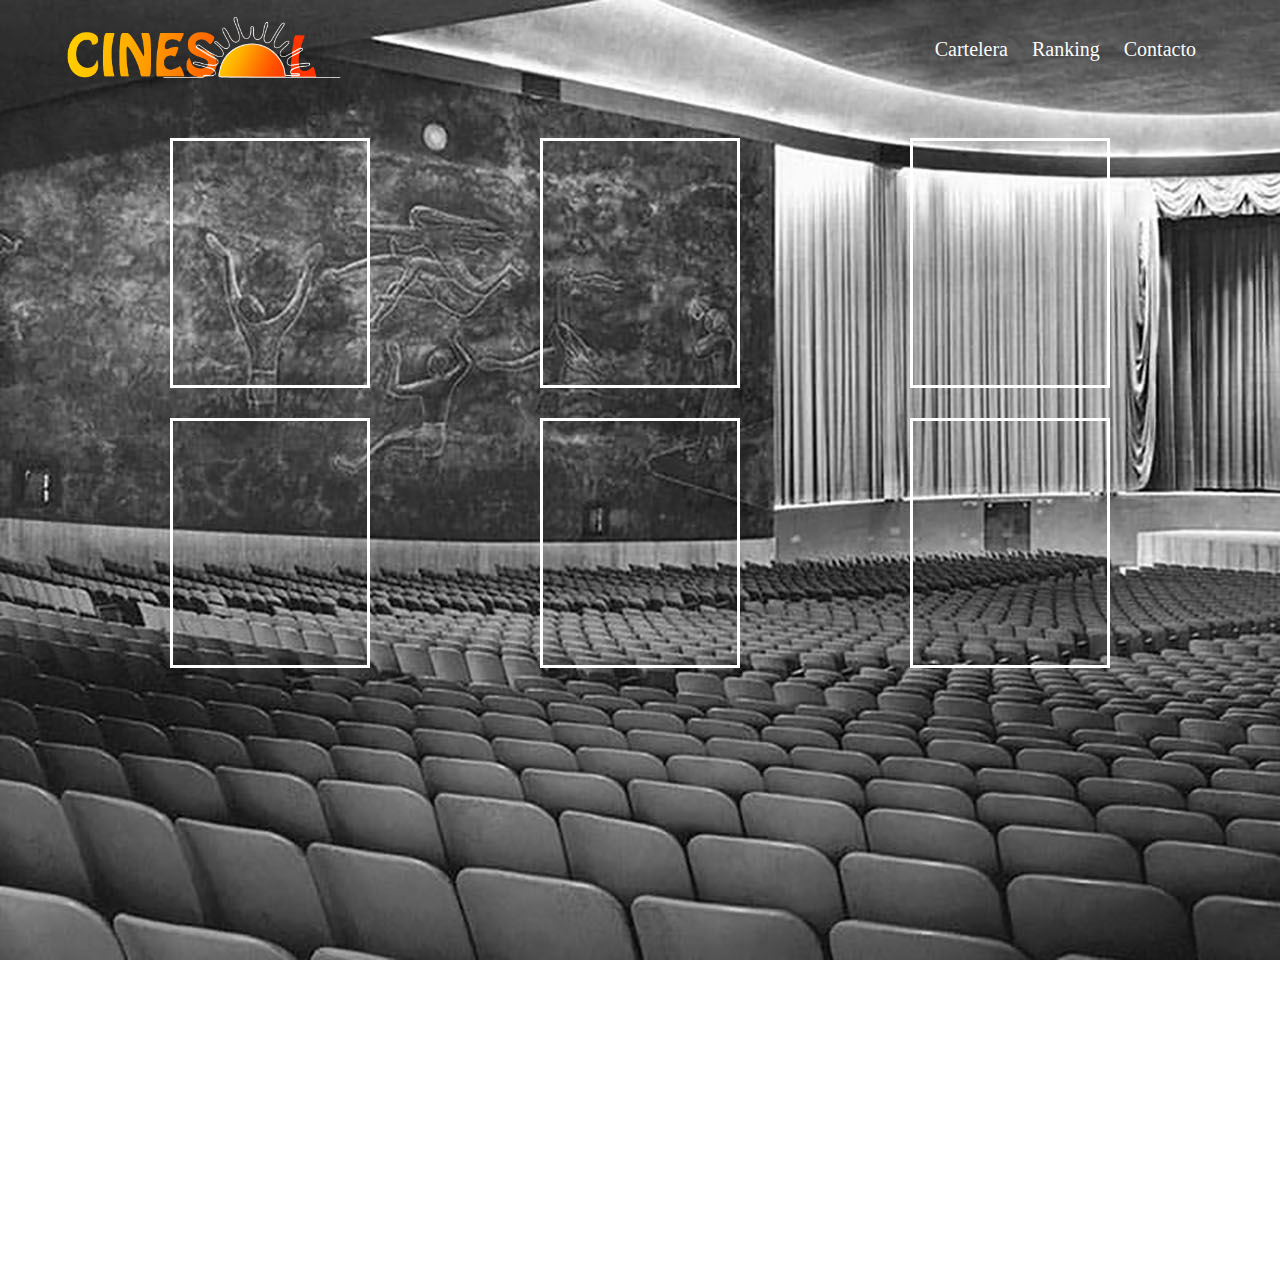
==== Cartelera.html @ 242e5208 "01.11.22 HTML,CSS,Creación prototipo" ====
<!DOCTYPE html>
<html lang="en">
<head>
    <meta charset="UTF-8">
    <meta http-equiv="X-UA-Compatible" content="IE=edge">
    <meta name="viewport" content="width=device-width, initial-scale=1.0">
    <title>Cartelera CineSol</title>
    <link rel="stylesheet" href="styleCartelera.css">
    <link rel="icon" href="./Img/icono.png" type="image/png">
</head>
<body>

        <header>
          <div class="contenedor">
              <a href="./index.html" class="logotipo"><img src="./Img/logo_cinesol_recortadoB.png" alt="Logo Cine Sol"></a>
              <nav>
                  <a href="./Cartelera.html">Cartelera</a>
                  <a href="./ranking.html">Ranking</a>
                  <a href="./Contacto.html">Contacto</a>
              </nav>
          </header>

<main class="grid">
        <div class="uno">
            <img src="" alt="">
        </div>
        <div class="dos">
            <img src="" alt="">
        </div>
        <div class="tres">
            <img src="" alt="">
        </div>
        <div class="cuatro">
            <img src="" alt="">
        </div>
        <div class="cinco">
            <img src="" alt="">
        </div>
        <div class="seis">
            <img src="" alt="">
        </div>
    </main>

</body>
</html>
---- styleCartelera.css ----
* { /* valores a 0 del navegador para mÃ¡rgenes */
    margin: 0px;
    padding: 0px;
    box-sizing: border-box;
}

.contenedor{
    width: 90%;
    height: 50px;
    margin: auto;
    border: none;
}

header .contenedor{
    display: flex;
    justify-content: space-between;
    align-items: center;   
}
header{
    padding: 1.5em 0;

}
body{
    background-image:url(./Img/principal2.jpeg);
    width: 100vw ;
    height: 100vw;
    margin: 0;
    padding: 0; 
    background-repeat: no-repeat;   
}
.logotipo img{
    height: 65px;
}
header nav a{
    text-decoration: none;
    color: rgb(251, 251, 251);
    font-family: 'Bebas Neue';
    font-size: 1.25rem;
    margin-right: 20PX;
}
header nav a:hover{
    color: #383434;
}

 .grid, div{
    display: grid;
    grid-template-columns:repeat(3 ,1fr);
    row-gap: 30px;
   
 }
 .grid{
 margin-top: 40px;
 margin-left: 170px;

 }
 div{
    border: 3px solid white;
    width: 200px;
    height: 250px;
 }
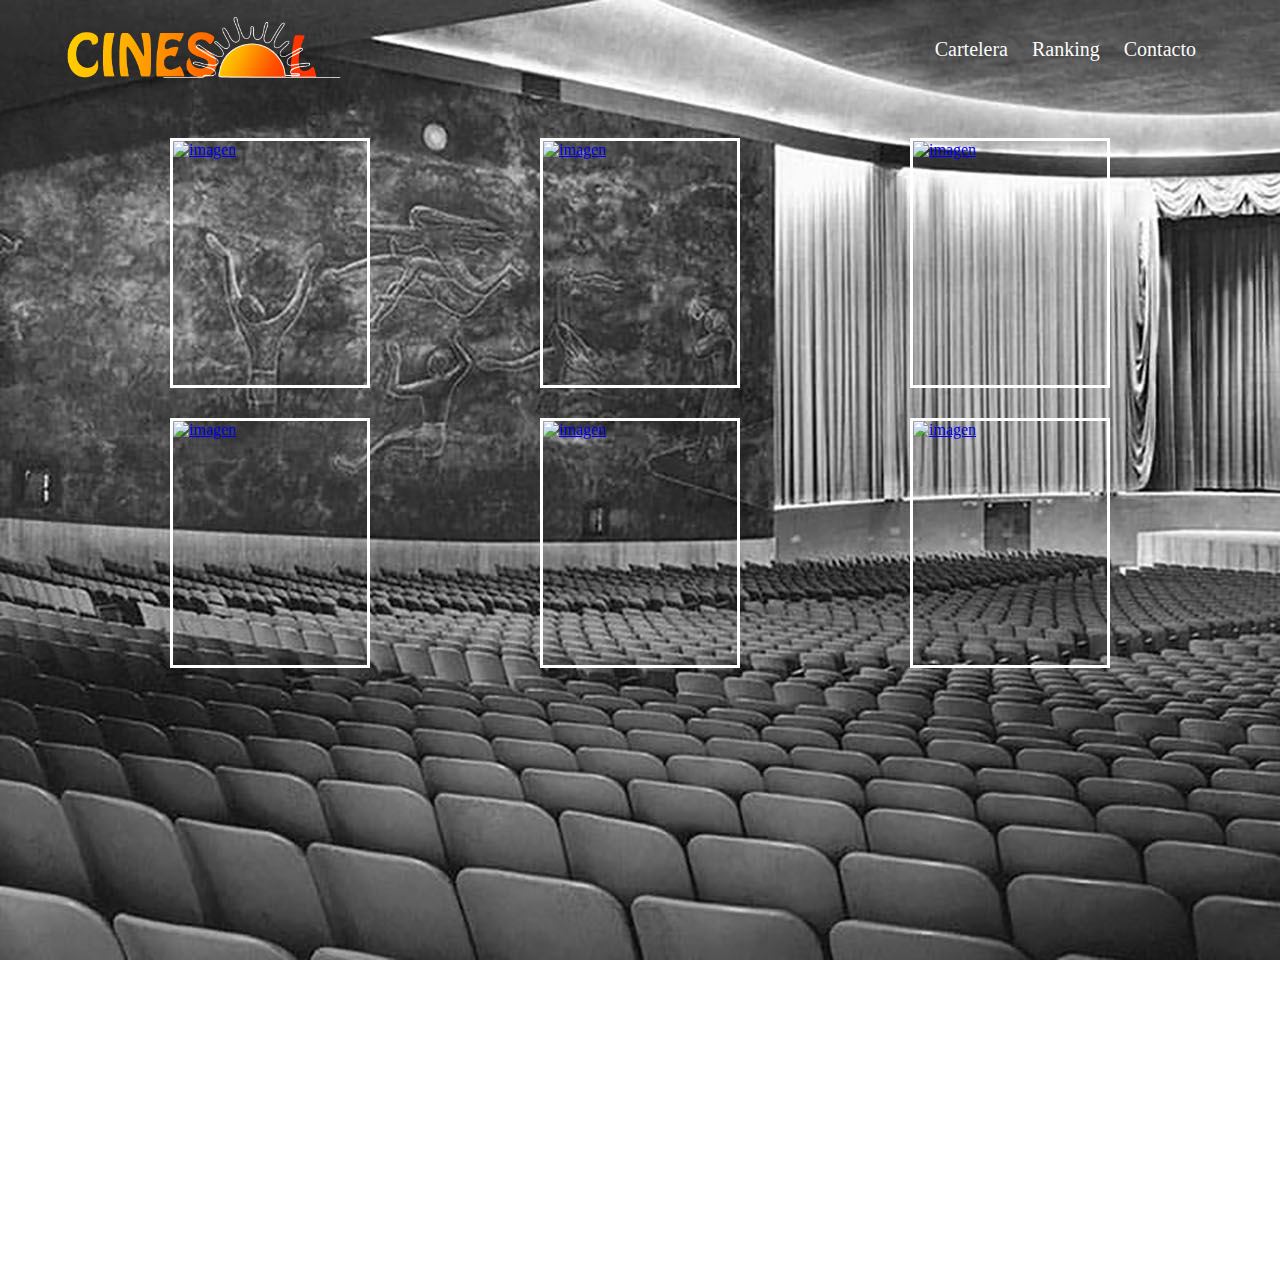
==== commit d67e0754: "Act" ====
--- a/Cartelera.html
+++ b/Cartelera.html
@@ -22,22 +22,22 @@
 
 <main class="grid">
         <div class="uno">
-            <img src="" alt="">
+            <a href="./" class=""><img src="" alt="imagen"></a> 
         </div>
         <div class="dos">
-            <img src="" alt="">
+            <a href="./" class=""><img src="" alt="imagen"></a> 
         </div>
         <div class="tres">
-            <img src="" alt="">
+            <a href="./" class=""><img src="" alt="imagen"></a> 
         </div>
         <div class="cuatro">
-            <img src="" alt="">
+            <a href="./" class=""><img src="" alt="imagen"></a> 
         </div>
         <div class="cinco">
-            <img src="" alt="">
+            <a href="./" class=""><img src="" alt="imagen"></a> 
         </div>
         <div class="seis">
-            <img src="" alt="">
+            <a href="./" class=""><img src="" alt="imagen"></a> 
         </div>
     </main>
 
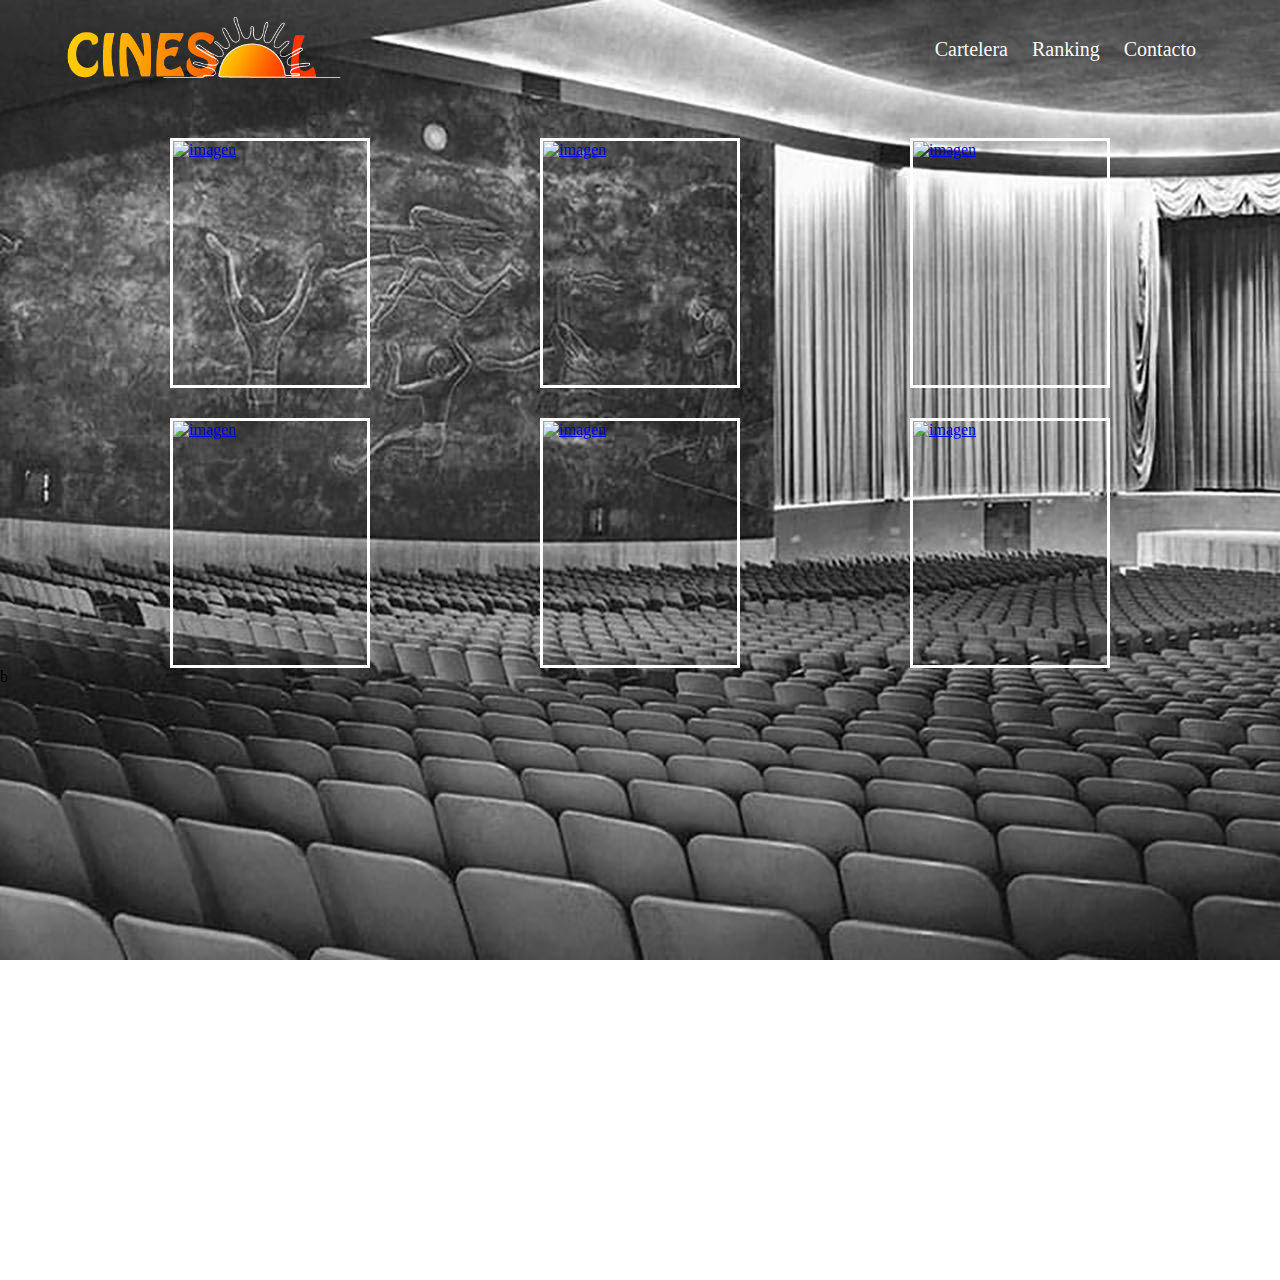
==== commit e7eb8448: "posters agregados al DOM" ====
--- a/Cartelera.html
+++ b/Cartelera.html
@@ -20,6 +20,9 @@
               </nav>
           </header>
 
+
+
+
 <main class="grid">
         <div class="uno">
             <a href="./" class=""><img src="" alt="imagen"></a> 
@@ -39,7 +42,9 @@
         <div class="seis">
             <a href="./" class=""><img src="" alt="imagen"></a> 
         </div>
-    </main>
+    </main>b
 
+
+    <script src="cartelera.js"></script>
 </body>
 </html>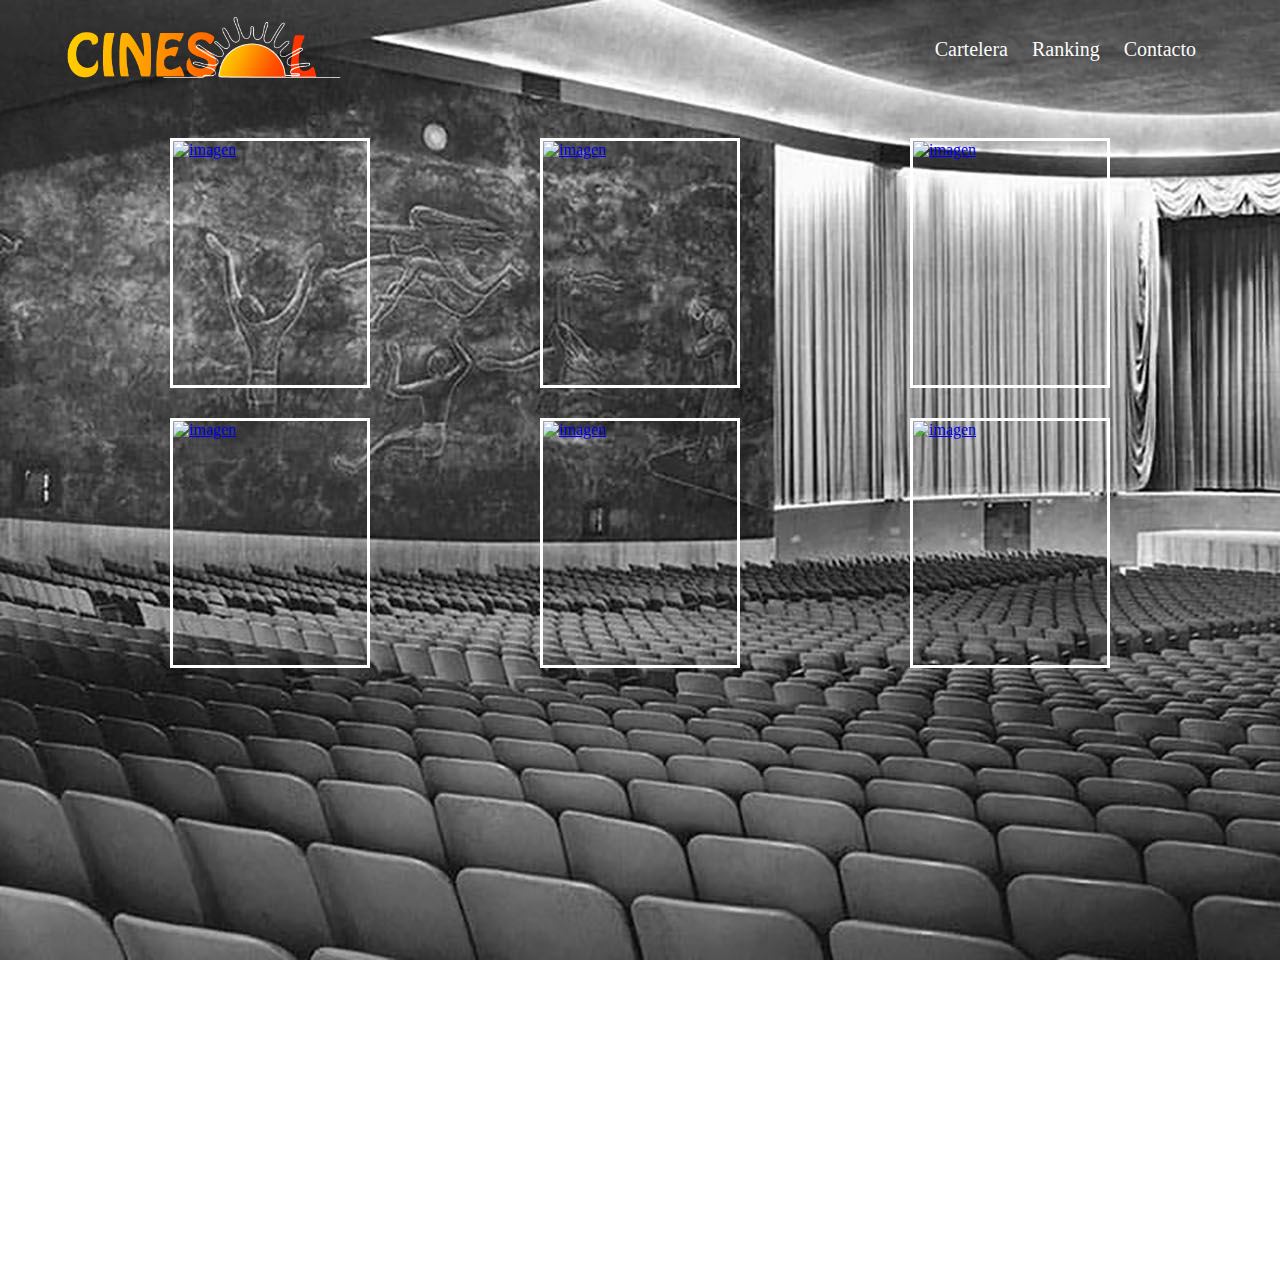
==== commit 2f66e970: "index actualizado con cartel x 6 peliculas" ====
--- a/Cartelera.html
+++ b/Cartelera.html
@@ -42,7 +42,7 @@
         <div class="seis">
             <a href="./" class=""><img src="" alt="imagen"></a> 
         </div>
-    </main>b
+    </main>
 
 
     <script src="cartelera.js"></script>
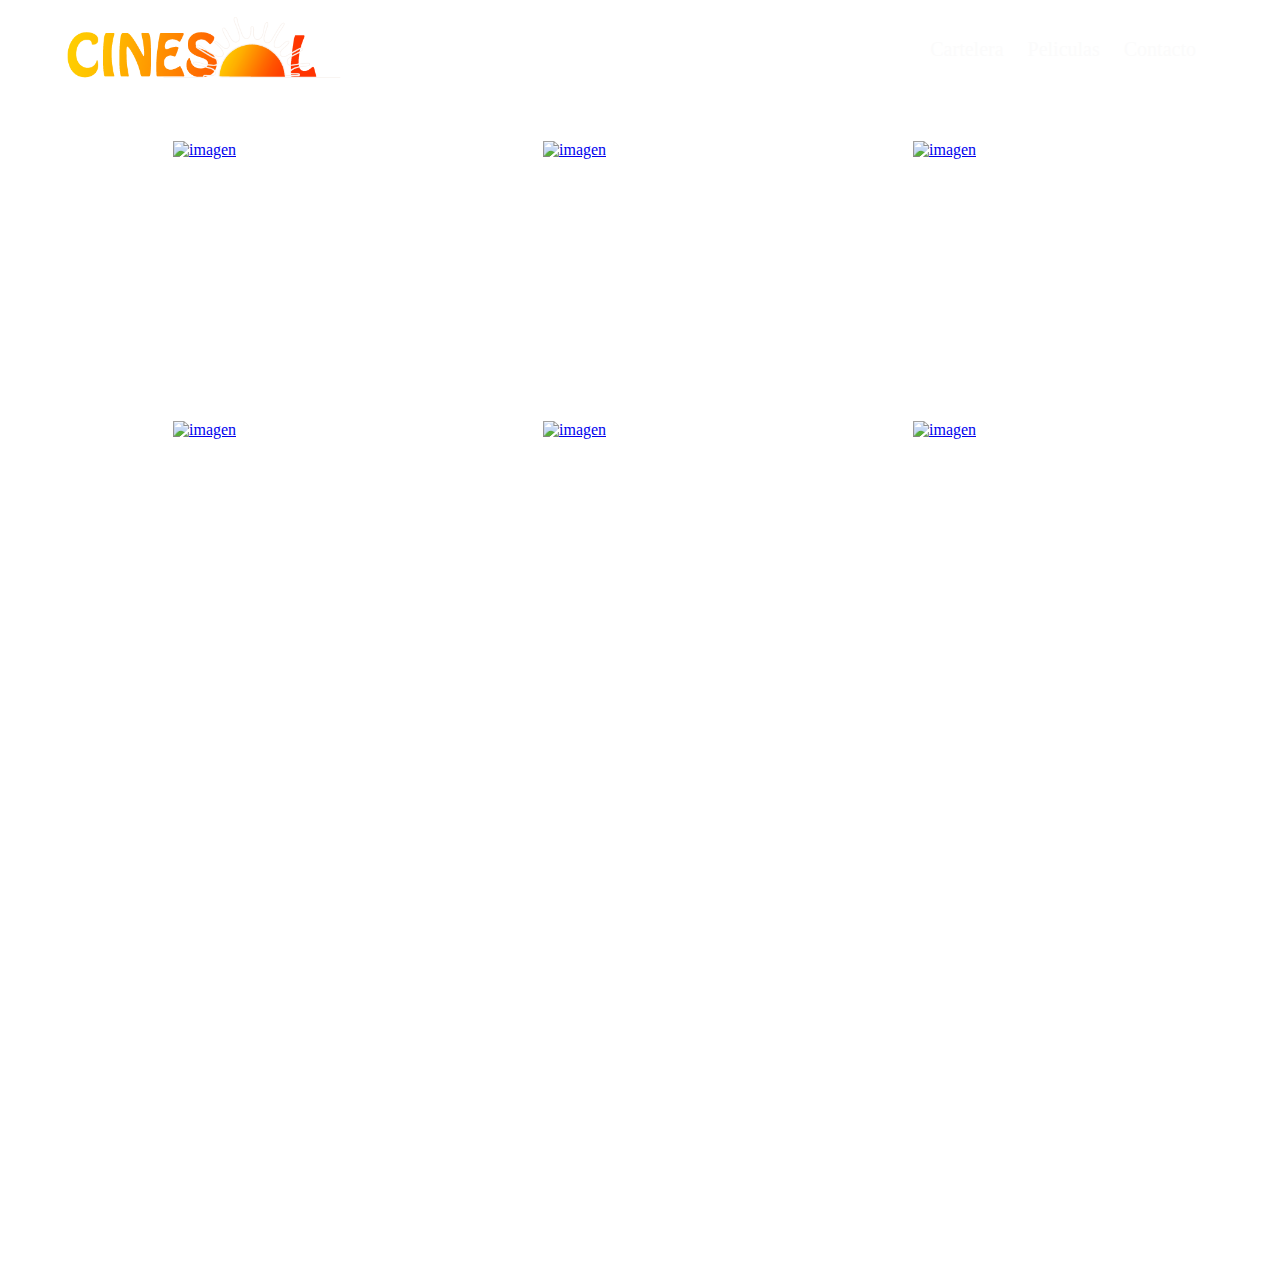
==== commit 8a243fc6: "actualizacion css" ====
--- a/Cartelera.html
+++ b/Cartelera.html
@@ -15,7 +15,7 @@
               <a href="./index.html" class="logotipo"><img src="./Img/logo_cinesol_recortadoB.png" alt="Logo Cine Sol"></a>
               <nav>
                   <a href="./Cartelera.html">Cartelera</a>
-                  <a href="./ranking.html">Ranking</a>
+                  <a href="./ranking.html">Peliculas</a>
                   <a href="./Contacto.html">Contacto</a>
               </nav>
           </header>
--- a/styleCartelera.css
+++ b/styleCartelera.css
@@ -21,7 +21,6 @@
 
 }
 body{
-    background-image:url(./Img/principal2.jpeg);
     width: 100vw ;
     height: 100vw;
     margin: 0;
